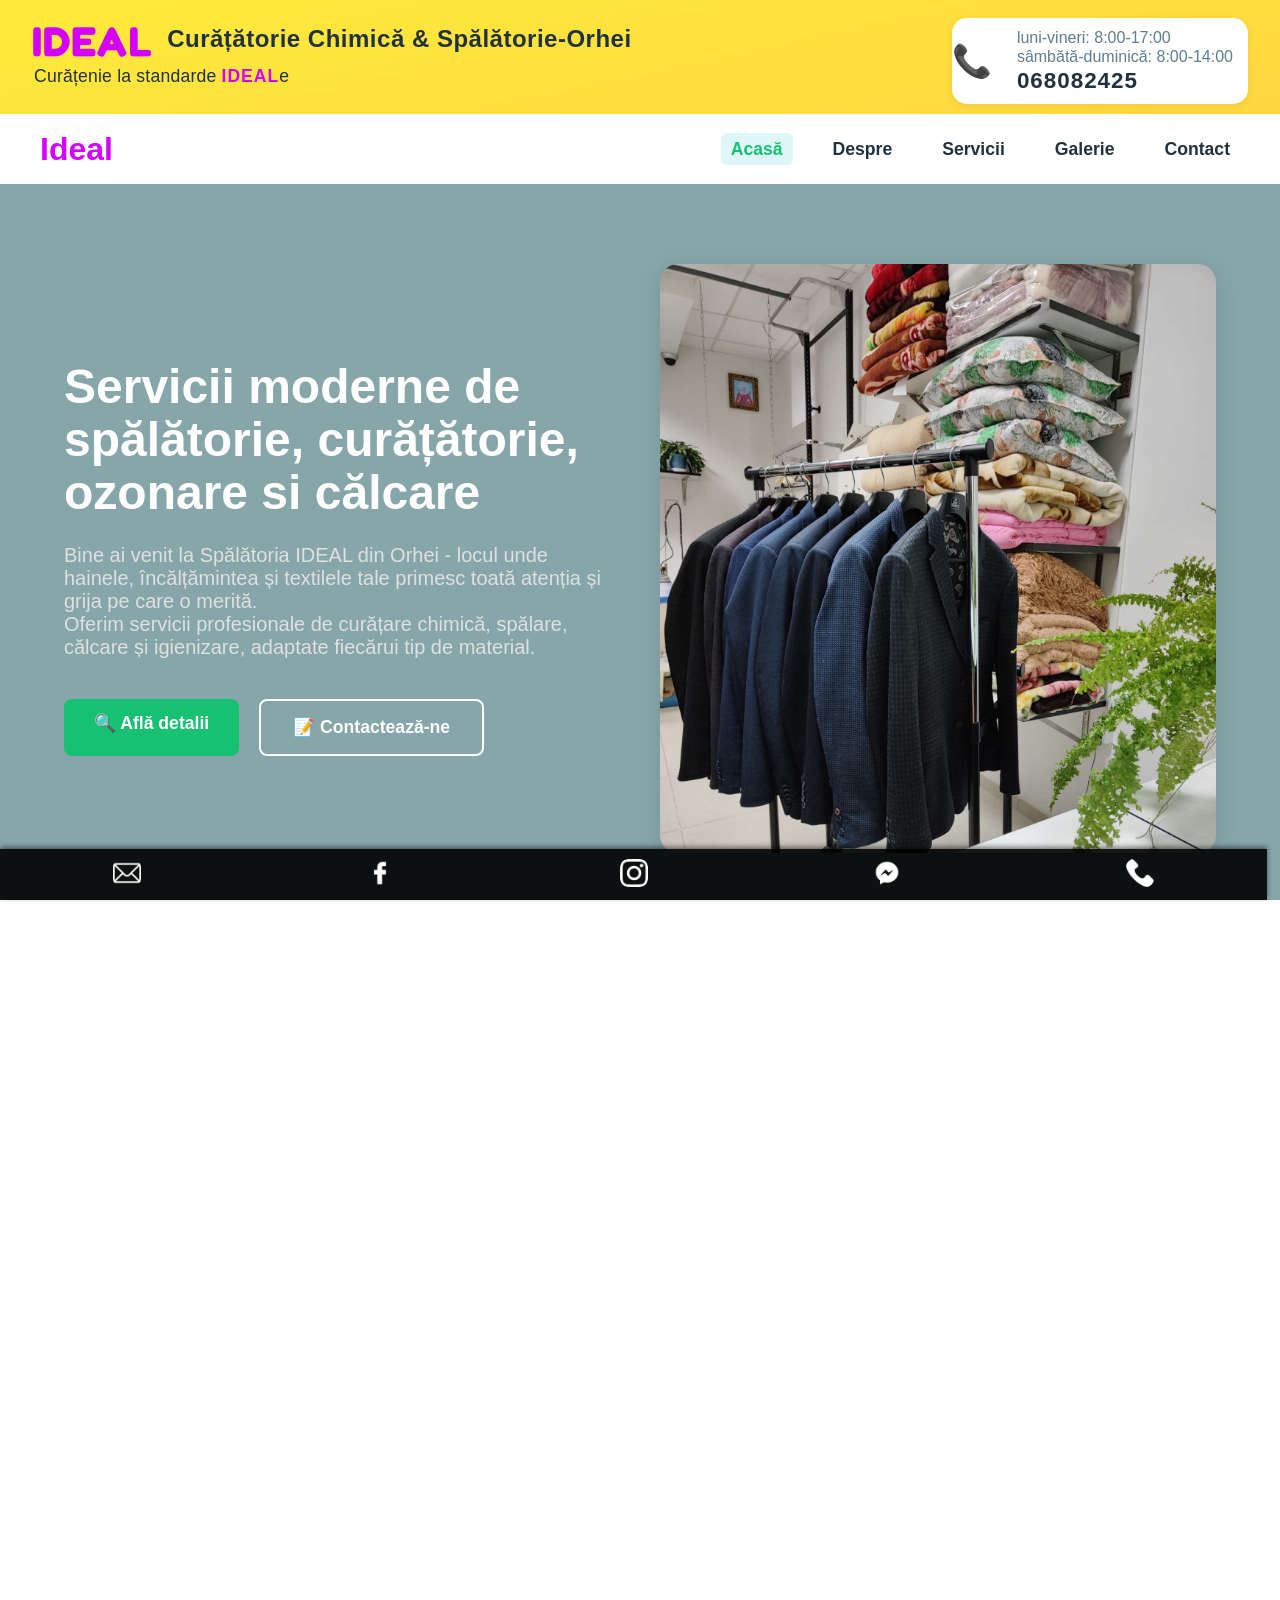
==== index.html @ 092442fa "am transferat situl in git" ====
<!DOCTYPE html>
<html lang="ro">
<link rel="icon" type="image/png" href="img/favicon.png">
<head>
    <meta charset="UTF-8" />
    <meta name="viewport" content="width=device-width, initial-scale=1.0"/>
    <meta name="description" content="Spălătoria Ideal Orhei oferă servicii moderne de curățenie pentru hainele tale."/>
    <meta name="keywords" content="spălătorie, curățenie, haine, Orhei, eco, curățătorie"/>
    <meta name="author" content="Spălătoria Ideal"/>
    <title>Acasă - Spălătoria Ideal Orhei</title>
    <link rel="stylesheet" href="style.css" />
    <link rel="icon" href="img/favicon.ico" type="image/x-icon">
    <link href="https://fonts.googleapis.com/css?family=Fredoka:700&display=swap" rel="stylesheet">
    <link href="https://fonts.googleapis.com/css?family=Anton&display=swap" rel="stylesheet">
    <link rel="stylesheet" href="https://cdnjs.cloudflare.com/ajax/libs/font-awesome/6.0.0-beta3/css/all.min.css">
</head>
<body>
<div class="top-contact-bar">
    <div class="contact-left">
        <span class="contact-title">
            <span class="ideal-highlight">IDEAL</span> Curățătorie Chimică & Spălătorie-Orhei
        </span>
        <span class="contact-slogan">Curățenie la standarde <b>IDEAL</b>e</span>
    </div>
    <div class="contact-right">
        <span class="contact-icon">📞</span>
        <div class="contact-details">
            <span class="program">luni-vineri: 8:00-17:00<br>sâmbătă-duminică: 8:00-14:00</span>
            <span class="phone-number">068082425</span>
        </div>
    </div>
</div>

    <div class="nav-wrapper" id="main-navbar">
        <nav class="main-nav">
            <div class="nav-logo">
                <span class="clean">Ideal</span>
            </div>
            <ul class="nav-links">
                <li><a class="active" href="acasa.html">Acasă</a></li>
                <li><a href="despre.html">Despre</a></li>
                <li><a href="servicii.html">Servicii</a></li>
                <li><a href="galerie.html">Galerie</a></li>
                <li><a href="contact.html">Contact</a></li>
            </ul>
            <div class="burger-menu" id="burgerMenu">
                <i class="fas fa-bars"></i>
            </div>
        </nav>
    </div>

    <div class="mobile-menu" id="mobileMenu">
        <ul class="mobile-nav-links">
            <li><a class="active" href="acasa.html">Acasă</a></li>
            <li><a href="despre.html">Despre</a></li>
            <li><a href="servicii.html">Servicii</a></li>
            <li><a href="galerie.html">Galerie</a></li>
            <li><a href="contact.html">Contact</a></li>
        </ul>
    </div>

    <section class="hero">
        <div class="hero-flex">
            <div class="hero-content">
                <h1>Servicii moderne de spălătorie, curățătorie, ozonare si călcare</h1>
                <p class="hero-desc">
                    Bine ai venit la Spălătoria IDEAL din Orhei - locul unde hainele, încălțămintea și textilele tale primesc toată atenția și grija pe care o merită.<br>
                    Oferim servicii profesionale de curățare chimică, spălare, călcare și igienizare, adaptate fiecărui tip de material.
                </p>
                <div class="hero-buttons">
                    <a href="servicii.html" class="btn-primary">🔍 Află detalii</a>
                    <a href="contact.html#contact-form" class="btn-secondary">📝 Contactează-ne</a>
                </div>
            </div>
            <div class="hero-image">
                <img src="img/galerie4.jpg" alt="Spălătorie modernă" />
            </div>
        </div>
    </section>

    <section class="text-container">
        <h2>De ce să alegi Spălătoria Ideal?</h2>
        <p>✔️ Rapiditate, profesionalism și respect pentru mediu</p>
        <p>✔️ Haine impecabil curate, fără chimicale dure</p>
        <p>✔️ Servicii complete, de la curățare până la retușuri</p>
    </section>

<section class="servicii">
  <div class="container">
    <h2 class="titlu-servicii">Serviciile Noastre</h2>
    <div class="grid-servicii">
      <div class="serviciu-box">
        <img src="img/iron.png" alt="Călcat haine">
        <h3>Calcătorie haine</h3>
        <p>Finisaj profesional pentru fiecare articol, cu rezultate impecabile și rapide. Hainele tale vor fi gata de purtat, perfect netezite.</p>
      </div>
      <div class="serviciu-box">
        <img src="img/incaltaminte.png" alt="Curățare încălțăminte">
        <h3>Curățare & vopsire încălțăminte</h3>
        <p>Redăm aspectul nou pantofilor și adidașilor tăi, prin curățare profundă și vopsire profesională, indiferent de material.</p>
      </div>
      <div class="serviciu-box">
        <img src="img/geanta.png" alt="Curățare genți">
        <h3>Curățare & vopsire genți</h3>
        <p>Gențile tale își recapătă culoarea și forma inițială, cu tratamente speciale adaptate fiecărui tip de piele sau material.</p>
      </div>
      <div class="serviciu-box">
        <img src="img/perna.png" alt="Curățare perne">
        <h3>Curățare perne & schimb husă</h3>
        <p>Igienizare completă a pernelor și schimbarea huselor uzate, pentru un somn mai curat și sănătos.</p>
      </div>
      <div class="serviciu-box">
        <img src="img/pat.png" alt="Spălare pături">
        <h3>Spălare pături & pilote</h3>
        <p>Curățare eficientă a păturilor groase și pilotelor, păstrând textura moale și prospețimea acestora.</p>
      </div>
      <div class="serviciu-box">
        <img src="img/sacou.png" alt="Curățare chimică haine">
        <h3>Curățare chimică haine</h3>
        <p>Îndepărtăm petele dificile și mirosurile neplăcute cu soluții ecologice, sigure pentru țesături și piele.</p>
      </div>
      <div class="serviciu-box">
        <img src="img/draperii.png" alt="Spălare draperii">
        <h3>Spălare & călcare draperii</h3>
        <p>Reîmprospătăm draperiile și perdelele prin spălare delicată și finisare profesională, fără cute.</p>
      </div>
      <div class="serviciu-box">
        <img src="img/ozonare.png" alt="Ozonare">
        <h3>Ozonare & dezinfectare</h3>
        <p>Eliminăm bacteriile și alergenii prin ozon, fără reziduuri chimice – igienizare completă și naturală.</p>
      </div>
      <div class="serviciu-box">
        <img src="img/lengerie.png" alt="Lenjerie hotel">
        <h3>Spălare lenjerii horeca</h3>
        <p>Servicii profesionale de spălare și întreținere pentru lenjerii din hoteluri și restaurante, cu livrare rapidă.</p>
      </div>
    </div>
  </div>
</section>
    <section class="gallery">
        <img src="img/gallery1.jpg" alt="Mașini moderne" />
        <img src="img/gallery2.jpg" alt="Curățenie profesională" />
        <img src="img/gallery3.jpg" alt="Rezultate impecabile" />
    </section>
    <div class="detalii-contact-modern-wide">
  <div class="dcw-col">
    <h3>DETALII CONTACT</h3>
    <div class="dcw-item">
      <i class="fa fa-phone"></i>
      <div>
        <span>Contact</span><br>
        <a href="tel:068082425">068 082 425</a>
      </div>
    </div>
    <div class="dcw-item">
      <i class="fa fa-map-marker-alt"></i>
      <div>
        <span>Adresă</span><br>
        Strada Piatra Neamț 1A<br>Orhei, Moldova
      </div>
    </div>
    <div class="dcw-social">
      <a href="https://facebook.com/people/Spălătoria-Ideal-Orhei/61557622030278/" target="_blank"><i class="fab fa-facebook-f"></i></a>
      <a href="https://instagram.com/spalatorie.orhei/" target="_blank"><i class="fab fa-instagram"></i></a>
      <a href="https://m.me/spalatorie.orhei" target="_blank"><i class="fab fa-facebook-messenger"></i></a>
    </div>
  </div>

  <div class="dcw-col">
    <h3>SERVICII</h3>
    <ul>
      <li>Spălătorie – Curățătorie</li>
      <li>Spălătorie industrială</li>
      <li>Curățenie profesională</li>
      <li>Servicii rapide & eco</li>
    </ul>
  </div>

  <div class="dcw-col">
    <h3>LEGAL</h3>
    <ul>
      <li><a href="#">Politica de Confidențialitate</a></li>
      <li><a href="#">Politica Cookies</a></li>
      <li><a href="#">ANPC</a></li>
    </ul>
  </div>
</div>
    <footer class="footer-icons">
        <a href="contact.html#contact-form" title="Contact prin email">
            <img src="img/mailIcon.png" alt="Mail" />
        </a>
        <a href="https://www.facebook.com/people/Sp%C4%83l%C4%83toria-Ideal-Orhei/61557622030278/" target="_blank" title="Facebook">
            <img src="img/facebookIcon.png" alt="Facebook" />
        </a>
        <a href="https://www.instagram.com/spalatorie.orhei/" target="_blank" title="Instagram">
            <img src="img/instagram.png" alt="Instagram" />
        </a>
        <a href="https://m.me/spalatorie.orhei" target="_blank" title="Messenger">
            <img src="img/messengerIcon.png" alt="Messenger" />
        </a>
        <a href="contact.html#contact-form" title="Apel telefonic">
            <img src="img/TelefonIcon.png" alt="Telefon" />
        </a>
    </footer>
</body>
</html>
---- style.css ----
/* ==========================
// GLOBAL (comun tuturor paginilor)
========================== */
* {
    margin: 0;
    padding: 0;
    box-sizing: border-box;
}

html, body {
    margin: 0;
    padding: 0;
    overflow-x: hidden; /* Previne scroll-ul orizontal */
    height: 100%;
}

body {
    font-family: 'Segoe UI', Tahoma, Geneva, Verdana, sans-serif;
    background-color: #ffffff;
    color: #333;
    display: flex;
    flex-direction: column;
    min-height: 100vh;
    padding-top: 0px;
}

/* ==========================
// GENERIC ELEMENTS & UTILITIES
========================== */
img {
    max-width: 100%;
    height: auto;
    border-radius: 8px;
}

button {
    background-color: #38a169;
    color: white;
    padding: 10px 25px;
    border: none;
    border-radius: 6px;
    font-size: 16px;
    cursor: pointer;
    transition: background-color 0.3s ease;
}

button:hover {
    background-color: #2f855a;
}

.section-title {
    font-size: 3.5rem; /* Slightly larger for impact */
    font-weight: bold;
    color: #2c7a7b; /* Changed to match theme, less dark */
    text-align: center;
    margin-bottom: 25px;
    padding-top: 40px; /* Added padding to top of section title */
}

.section-description {
    font-size: 1.3rem; /* Slightly smaller for better readability */
    line-height: 1.5;
    color: #666; /* Softer color */
    text-align: center;
    margin-bottom: 50px; /* More space below description */
    max-width: 900px; /* Reduced max-width for better text flow */
    margin-left: auto;
    margin-right: auto;
}

/* ==========================
// BUTTONS
========================== */
.btn-primary,
.btn-secondary {
    padding: 14px 30px;
    font-size: 1.1rem;
    font-weight: bold;
    border-radius: 8px;
    text-decoration: none;
    transition: all 0.3s ease-in-out;
    text-align: center; /* Ensures text is centered for full-width buttons on mobile */
}

.btn-primary {
    background-color: #16c172;
    color: #fff;
}

.btn-primary:hover {
    background-color: #0fa55d;
    transform: scale(1.05);
}

/* Base styles for all secondary buttons */
.btn-secondary {
    background: transparent;
    color: #16c172;
    border: 2px solid #16c172;
}

.btn-secondary:hover {
    background: #16c172;
    color: white;
    transform: scale(1.05);
}

/* Specific override for secondary buttons within the HERO section */
.hero-buttons .btn-secondary { /* More specific selector */
    background-color: transparent;
    color: #fff;
    border: 2px solid #fff;
    padding: 16px 32px; /* Slightly different padding */
    font-size: 1.1rem;
}

.hero-buttons .btn-secondary:hover { /* More specific selector */
    background-color: #fff;
    color: #119e5e;
}

/* ==========================
// HERO SECTION
========================== */
.hero {
    background: #86a6a9;
    display: flex;
    align-items: center;
    justify-content: center;
    flex-direction: column;
    text-align: left;
    padding: 80px 5vw; /* Padding ajustat pentru spațiu generos */
}

.hero-flex {
    display: flex;
    align-items: center;
    justify-content: space-between;
    width: 100%;
    max-width: 1200px;
    margin: 0 auto;
    gap: 40px;
}

.hero-content {
    flex: 1;
    text-align: left;
    max-width: 900px;
}

.hero-image {
    flex: 1;
    display: flex;
    align-items: center;
    justify-content: center;
}

.hero-image img {
    border-radius: 18px;
    box-shadow: 0 4px 24px rgba(0,0,0,0.10);
}

.hero h1 {
    font-size: 3rem;
    font-weight: bold;
    color: #fff;
    margin-bottom: 1.5rem;
    line-height: 1.1;
}

.hero-desc {
    font-size: 1.25rem;
    color: #e0e0e0;
    margin-bottom: 2.5rem;
}

.hero-buttons {
    display: flex;
    gap: 20px;
}

/* ==========================
// TEXT CONTAINERS
========================== */
.text-container,
.welcome-container {
    text-align: center;
    padding: 20px;
    background-color: rgba(0, 0, 0, 0.7);
    border-radius: 8px;
    box-shadow: 0 4px 8px rgba(0, 0, 0, 0.2);
    margin: 20px auto;
    max-width: 800px;
    color: white;
    font-family: 'Arial', sans-serif;
    line-height: 1.4;
}

.text-container { /* Specific styles for .text-container */
    padding: 60px 30px;
    background: #f9f9f9;
    color: #2c7a7b;
}

.text-container h2,
.welcome-container h2 {
    font-size: 2rem;
    color: white; /* Default for .welcome-container h2 */
    margin-bottom: 10px;
}

.text-container h2 { /* Specific for .text-container h2 */
    font-size: 2.2rem;
    margin-bottom: 20px;
    color: #2c7a7b;
}

.text-container p,
.welcome-container .intro-text,
.welcome-container .features p {
    font-size: 1.1rem;
    margin-bottom: 10px;
    color: white; /* Default for .welcome-container text */
}

.text-container p { /* Specific for .text-container p */
    font-size: 1.2rem;
    margin: 8px 0;
    color: #2c7a7b;
}

/* ==========================
// SERVICES SECTION
========================== */
.servicii {
    display: flex;
    justify-content: center;
    gap: 20px;
    flex-wrap: wrap;
    margin-top: 20px;
    padding: 60px 30px;
    background: #f9f9f9; /* Moved from original .servicii rule */
}

/* Base styles for service items within .servicii */
.servicii div {
    background-color: white;
    padding: 10px;
    border-radius: 8px;
    box-shadow: 0 0 10px rgba(0,0,0,0.1);
    color: #222;
}

.serviciu {
    background: #f5f5f5;
    padding: 25px 20px;
    border-radius: 16px;
    box-shadow: 0 6px 15px rgba(0,0,0,0.1), 0 0 10px rgba(0,0,0,0.3);
    width: 250px;
    text-align: center;
    transition: transform 0.3s ease, box-shadow 0.3s ease;
    font-weight: bold;
    color: #222;
}

.serviciu:hover {
    transform: translateY(-6px);
    box-shadow: 0 10px 25px rgba(0,0,0,0.15);
}

.serviciu img {
    width: 60px;
    margin-bottom: 15px;
}

.serviciu h3 {
    color: #2c7a7b;
    font-size: 1.3rem;
    margin-bottom: 10px;
}

.serviciu p {
    font-size: 1rem;
    line-height: 1.5;
    color: #555;
}

/* Service Grid (different layout) */
.servicii-grid {
    display: grid;
    grid-template-columns: repeat(auto-fit, minmax(280px, 1fr));
    gap: 20px;
    padding: 20px;
}

.serviciu-card {
    background: #fff;
    border-radius: 16px;
    box-shadow: 0 4px 12px rgba(0,0,0,0.1);
    overflow: hidden;
    transition: transform 0.3s ease;
}

.serviciu-card:hover {
    transform: scale(1.02);
}

.serviciu-card img {
    width: 100%;
    height: auto;
    object-fit: cover;
}

.serviciu-card h3 {
    font-size: 20px;
    margin: 16px;
    color: #2c3e50;
}

.serviciu-card p {
    font-size: 14px;
    margin: 0 16px 12px;
    color: #555;
}

/* Specific styles for service boxes (from a separate section) */
.titlu-servicii {
    text-align: center;
    font-size: 32px;
    color: #005b96;
    margin-bottom: 40px;
}

.grid-servicii {
    display: grid;
    grid-template-columns: repeat(auto-fit, minmax(250px, 1fr));
    gap: 30px;
    max-width: 1100px;
    margin: 0 auto;
}

.serviciu-box {
    background-color: white;
    border-radius: 15px;
    padding: 20px;
    text-align: center;
    box-shadow: 0 4px 10px rgba(0, 91, 150, 0.1);
    transition: transform 0.3s ease;
}

.serviciu-box:hover {
    transform: translateY(-5px);
}

.serviciu-box img {
    width: 64px;
    height: 64px;
    margin-bottom: 15px;
}

.serviciu-box p {
    color: #005b96;
    font-weight: 600;
    font-size: 16px;
}

/* Detailed Services section */
#servicii {
    flex: 1;
    max-width: 800px;
    margin: 20px auto 40px;
    padding: 40px 20px;
    background-color: rgba(0, 0, 0, 0.7);
    border-radius: 15px;
    box-shadow: 0 0 20px rgba(0, 0, 0, 0.1);
    text-align: center;
    font-size: 18px;
    line-height: 1.8;
    color: white;
}

#servicii h2 {
    font-size: 2rem;
    font-weight: bold;
    color: white;
    margin-bottom: 20px;
}

#servicii ul {
    list-style: none;
    padding: 0;
    margin: 20px 0;
}

#servicii ul li {
    font-size: 1.2rem;
    font-weight: bold;
    color: white;
    margin-bottom: 10px;
}

/* ==========================
// GALLERY SECTION
========================== */
#galerie {
    padding-top: 80px; /* Add padding to prevent content from being hidden under fixed navbar */
    padding-bottom: 100px; /* Space for the fixed footer */
    background-color: #f0f8ff; /* Light background for the gallery section */
}

/* The .gallery rule was hidden/simplified in your original code; keeping it hidden for clarity */
.gallery {
    display: none; /* Hide the old flex gallery if not used */
}

.gallery-category {
    margin-bottom: 50px;
    background-color: #ffffff;
    padding: 30px;
    border-radius: 15px;
    box-shadow: 0 8px 20px rgba(0, 0, 0, 0.08);
}

.gallery-category h3 {
    font-size: 2.2rem;
    color: #2c7a7b;
    text-align: center;
    margin-bottom: 30px;
    font-weight: bold;
    border-bottom: 2px solid #e0e0e0;
    padding-bottom: 15px;
}

.gallery-grid {
    display: grid;
    grid-template-columns: repeat(auto-fit, minmax(280px, 1fr));
    gap: 30px;
    justify-content: center;
}

.gallery-item {
    background-color: white;
    border-radius: 12px;
    overflow: hidden;
    box-shadow: 0 4px 15px rgba(0, 0, 0, 0.1);
    transition: transform 0.3s ease, box-shadow 0.3s ease;
    text-align: center;
    border: 1px solid #e0e0e0;
}

.gallery-item:hover {
    transform: translateY(-8px) scale(1.02);
    box-shadow: 0 12px 25px rgba(0, 0, 0, 0.15);
}

.gallery-item img {
    width: 100%;
    height: 220px; /* Fixed height for consistent look */
    object-fit: cover; /* Ensures images cover the area without distortion */
    border-bottom: 1px solid #eee;
    border-radius: 12px 12px 0 0;
}

.image-caption {
    font-size: 1.1rem;
    color: #555;
    padding: 15px 10px;
    font-weight: 500;
}

.gallery-placeholder {
    background-color: #f9f9f9;
    border: 2px dashed #aed6f1;
    border-radius: 12px;
    display: flex;
    flex-direction: column;
    align-items: center;
    justify-content: center;
    min-height: 220px; /* Match height of actual images */
    color: #aed6f1;
    font-size: 1.2rem;
    text-align: center;
    padding: 20px;
    opacity: 0.7;
    transition: opacity 0.3s ease;
}

.gallery-placeholder:hover {
    opacity: 1;
}

.gallery-placeholder span {
    font-weight: bold;
    margin-bottom: 10px;
}

/* ==========================
// FOOTER
========================== */
footer {
    position: fixed;
    left: 0;
    right: 0;
    bottom: 0;
    width: 99%; /* Adjusted for slight margin */
    background-color: rgba(0, 0, 0, 0.9);
    color: #fff;
    text-align: center;
    padding: 10px 0;
    z-index: 1000;
    font-size: 14px;
    box-shadow: 0 -2px 5px rgba(0, 0, 0, 0.5);
}

.footer-icons {
    background-color: rgba(0, 0, 0, 0.9);
    display: flex;
    justify-content: space-around;
    align-items: center;
    padding: 10px 0;
}

.footer-icons a img {
    width: 28px;
    height: 28px;
    transition: transform 0.2s ease;
    filter: brightness(0) invert(1); /* Consolidated filter here */
}

.footer-icons a:hover img {
    transform: scale(1.2);
}

/* ==========================
// ABOUT SECTION (#despre)
========================== */
#despre {
    flex: 1;
    padding: 20px;
    margin: 20px auto 40px;
    max-width: 800px;
    background-color: rgba(0, 0, 0, 0.7);
    border-radius: 15px;
    box-shadow: 0 0 20px rgba(0, 0, 0, 0.1);
    text-align: center;
    color: white;
}

#despre h2, #despre h3 {
    color: white;
}

#despre p {
    color: white;
    margin-bottom: 20px;
    line-height: 1.6;
}

body.despre-page {
    display: flex;
    flex-direction: column;
    min-height: 100vh;
    margin: 0;
    height: 100vh;
}

/* ==========================
// LOGO SECTION
========================== */
.logo-container {
    text-align: center;
    padding: 30px 20px;
    background-color: #e0f7fa;
    border-bottom: 3px solid #00acc1;
}

.logo-img {
    max-width: 300px;
    height: auto;
    border-radius: 10px;
    margin-bottom: 15px;
    box-shadow: 0 0 10px rgba(0,0,0,0.2);
}

/* ==========================
// CONTACT SECTIONS
========================== */
#contact {
    background-color: rgba(0, 0, 0, 0.7);
    padding: 20px;
    border-radius: 10px;
    text-align: center;
    color: white;
    max-width: 600px;
    margin: 20px auto;
    box-shadow: 0 4px 8px rgba(0, 0, 0, 0.2);
}

#contact h2 {
    font-size: 2rem;
    font-weight: bold;
    margin-bottom: 15px;
    color: #ffcc00;
}

#contact p {
    font-size: 1.2rem;
    line-height: 1.6;
    margin-bottom: 10px;
    color: white;
}

/* Modern Contact - Full Screen Layout */
.contact-modern-flex {
    display: flex;
    min-height: 80vh;
    width: 100vw;
    max-width: 100vw;
    margin: 0;
    padding: 0;
    background: #2c7a7b;
    border-radius: 0;
    box-shadow: none;
    color: #fff;
}

.contact-map {
    flex: 1 1 50%;
    min-width: 350px;
    max-width: 50vw;
    height: 100%;
    display: flex;
    align-items: stretch;
    justify-content: stretch;
    background: #fff;
    border-radius: 0;
    overflow: hidden;
}

.contact-map iframe {
    width: 100%;
    height: 100%;
    min-height: 400px;
    border: none;
}

.contact-details h2 {
    font-size: 2.5rem;
    font-weight: 700;
    margin-bottom: 24px;
    color: #fff;
    text-align: left;
}

.contact-info-box {
    display: flex;
    align-items: flex-start;
    gap: 22px;
    margin-bottom: 12px;
}

/* This .contact-icon rule is for the .contact-info-box */
.contact-info-box .contact-icon { /* Specificity for icon inside info box */
    background: #fff;
    color: #2c7a7b;
    border-radius: 12px;
    width: 56px;
    height: 56px;
    display: flex;
    align-items: center;
    justify-content: center;
    font-size: 2.2rem;
    margin-top: 2px;
    box-shadow: 0 2px 8px rgba(44,122,123,0.09);
}

.contact-info-box h3 {
    margin: 0 0 6px 0;
    font-size: 1.3rem;
    font-weight: 600;
    color: #fff;
}

.contact-info-box p {
    margin: 0;
    font-size: 1.08rem;
    color: #e6f7f7;
}

.contact-link {
    color: #fff;
    text-decoration: underline;
    font-weight: 500;
}

.contact-link:hover {
    color: #16c172;
}

.contact-social-row {
    display: flex;
    gap: 22px;
    margin-top: 18px;
    align-items: center;
}

.contact-social-row img {
    width: 44px;
    height: 44px;
    filter: brightness(0) invert(1);
    transition: filter 0.2s;
}

.contact-social-row img:hover {
    filter: brightness(0.7) invert(1) sepia(1) hue-rotate(120deg) saturate(2);
}

/* Modern Contact Section (different layout) */
.contact-modern {
    max-width: 600px;
    margin: 40px auto 32px auto;
    background: #fff;
    border-radius: 18px;
    box-shadow: 0 2px 24px rgba(44,122,123,0.09);
    padding: 32px 18px 24px 18px;
    text-align: center;
}

.contact-modern h2 {
    color: #2c7a7b;
    margin-bottom: 18px;
}

.adresa-contact {
    font-size: 1.1rem;
    margin-bottom: 18px;
    color: #222;
}

.harta-contact {
    border-radius: 14px;
    overflow: hidden;
    margin-bottom: 24px;
    box-shadow: 0 2px 16px rgba(44,122,123,0.10);
}

.contact-buttons {
    display: flex;
    flex-wrap: wrap;
    gap: 14px;
    justify-content: center;
    margin-top: 12px;
}

.contact-btn {
    display: flex;
    align-items: center;
    gap: 7px;
    background: #2c7a7b; /* Default for contact-btn */
    color: #fff;
    border-radius: 8px;
    padding: 10px 18px;
    font-size: 1rem;
    font-weight: 500;
    text-decoration: none;
    transition: background 0.2s;
    box-shadow: 0 2px 8px rgba(44,122,123,0.09);
}

.contact-btn:hover {
    background: #16c172; /* Default hover for contact-btn */
}

.contact-btn i {
    font-size: 1.2em;
}

/* Specific colors for contact buttons */
.tel-btn { background: #2c7a7b; }
.email-btn { background: #3b7dd8; }
.fb-btn { background: #1877f2; }
.insta-btn { background: #e1306c; }
.messenger-btn { background: #0084ff; }

/* Specific hover colors for contact buttons */
.contact-btn.tel-btn:hover { background: #16c172; }
.contact-btn.email-btn:hover { background: #2563b7; }
.contact-btn.fb-btn:hover { background: #1456a0; }
.contact-btn.insta-btn:hover { background: #c2185b; }
.contact-btn.messenger-btn:hover { background: #005bb5; }


/* ==========================
// TOP CONTACT BAR MODERN
========================== */
.top-contact-bar {
    background: linear-gradient(-12deg, #ffd740 0%, #ffeb3b 100%);
    padding: 18px 32px 10px 32px;
    display: flex;
    align-items: flex-start;
    justify-content: space-between;
    box-shadow: 0 2px 8px rgba(0,0,0,0.04);
}

.contact-left {
    display: flex;
    flex-direction: column;
    align-items: flex-start;
}

.contact-title {
    font-size: 1.5rem;
    font-weight: 700;
    color: #22313f;
    letter-spacing: 0.5px;
    margin-bottom: 2px;
    line-height: 1.1;
}

.ideal-highlight {
    font-family: 'Fredoka', Arial, sans-serif;
    font-size: 2.6rem;
    color: #d400ff;
    font-weight: 700;
    letter-spacing: 1px;
    margin-right: 7px;
    vertical-align: middle;
}

.contact-slogan {
    font-size: 1.1rem;
    color: #22313f;
    font-weight: 500;
    letter-spacing: 0.2px;
    margin-left: 2px;
    margin-bottom: 0;
}

.contact-slogan b {
    color: #d400ff;
    font-weight: 700;
    letter-spacing: 1px;
}

.contact-right {
    display: flex;
    align-items: center;
    gap: 10px;
    background: #fff;
    border-radius: 15px;
    box-shadow: 0 2px 8px rgba(0,0,0,0.07);
    padding: 0px; /* Reduced padding for the container itself */
}

/* This .contact-icon rule is for the .top-contact-bar */
.top-contact-bar .contact-icon { /* Specificity for icon in top-contact-bar */
    font-size: 2em;
    color: #e91e63;
}

/* The .contact-details rule within top-contact-bar */
.top-contact-bar .contact-details { /* Specificity for contact details in top bar */
    display: flex;
    flex-direction: column;
    align-items: flex-start;
    padding: 10px 15px; /* Added internal padding */
}

.contact-details .program {
    font-size: 1em;
    color: #607d8b;
    line-height: 1.2;
    white-space: pre-line;
}

.contact-details .phone-number {
    font-size: 1.4em;
    font-weight: bold;
    color: #22313f;
    margin-top: 2px;
    letter-spacing: 1px;
}

/* Contact Details Modern Wide */
.detalii-contact-modern-wide {
    background-color: #0f2b33; /* Dark background from the image */
    color: #fff;
    display: flex;
    flex-wrap: wrap;
    justify-content: space-between;
    padding: 40px 20px;
    gap: 40px;
    font-family: 'Segoe UI', Tahoma, Geneva, Verdana, sans-serif; /* Adjusted font-family */
}

.dcw-col {
    flex: 1 1 300px;
    min-width: 260px;
}

.dcw-col h3 {
    font-size: 1.2em; /* Slightly larger for headings */
    margin-bottom: 20px; /* More space below headings */
    letter-spacing: 1px;
    text-transform: uppercase;
    color: #f3f3f3; /* Lighter white for headings */
    font-weight: 600; /* Bolder headings */
}

.dcw-item {
    display: flex;
    gap: 15px; /* Increased gap for better spacing */
    margin-bottom: 15px;
    align-items: flex-start; /* Align icon and text to the top */
}

.dcw-item i {
    color: #16c172; /* Green color for icons, matching your button primary color */
    font-size: 24px; /* Larger icons */
    margin-top: 2px; /* Slight adjustment for vertical alignment */
}

.dcw-item div {
    line-height: 1.5; /* Improve line spacing for address */
}

.dcw-item span {
    font-weight: 600; /* Bold "Contact" and "Adresă" */
    color: #eee; /* Slightly off-white for labels */
    font-size: 0.95em;
}

.dcw-item a {
    color: #fff;
    text-decoration: none;
    font-size: 1.1em; /* Slightly larger phone number */
    font-weight: 500;
}

.dcw-item a:hover {
    text-decoration: underline;
    color: #16c172; /* Hover color for links */
}

.dcw-col ul {
    list-style: none;
    padding: 0;
    margin: 0;
}

.dcw-col ul li {
    margin-bottom: 10px;
    font-size: 1.05em; /* Slightly larger font for list items */
    color: #ccc; /* Default color for list items */
}

.dcw-col ul li a {
    color: #ccc;
    text-decoration: none;
    transition: color 0.3s ease; /* Smooth transition for hover */
}

.dcw-col ul li a:hover {
    text-decoration: underline;
    color: #16c172; /* Hover color for list item links */
}

.dcw-social {
    margin-top: 25px; /* More space above social icons */
    display: flex;
    gap: 20px; /* Increased gap between social icons */
}

.dcw-social a {
    color: #fff;
    font-size: 24px; /* Larger social icons */
    transition: color 0.3s ease, transform 0.3s ease; /* Smooth transition for hover */
}

.dcw-social a:hover {
    color: #16c172; /* Green hover color for social icons */
    transform: translateY(-3px); /* Slight lift on hover */
}

.dcw-logos { /* As requested, this section is hidden */
    display: none;
}

/* ==========================
// NAVBAR
========================== */
.nav-wrapper {
    background-color: white;
    width: 100%;
    transition: all 0.3s ease;
    z-index: 999;
}

.nav-wrapper.sticky {
    position: fixed;
    top: 0;
    left: 0;
    box-shadow: 0 4px 8px rgba(0, 0, 0, 0.1);
}

.main-nav {
    display: flex;
    align-items: center;
    justify-content: space-between;
    padding: 0 40px;
    height: 70px;
    background-color: white;
}

.nav-logo .clean {
    font-size: 2rem;
    font-weight: bold;
    color: #d400ff;
    font-family: 'Oswald', Arial, sans-serif;
}

.nav-links {
    display: flex;
    gap: 30px;
    list-style: none;
}

.nav-links a {
    text-decoration: none;
    font-size: 1.1rem;
    font-weight: 600;
    color: #22313f;
    padding: 6px 10px;
    border-radius: 6px;
    transition: 0.3s;
    font-family: 'Oswald', Arial, sans-serif;
}

.nav-links a:hover,
.nav-links a.active {
    background-color: #e0f7fa;
    color: #16c172;
}

/* Burger menu icon */
.burger-menu {
    display: none; /* Hidden by default on desktop */
    font-size: 1.8rem;
    cursor: pointer;
    color: #22313f;
}

/* Mobile menu */
.mobile-menu {
    display: none; /* Hidden by default */
    background-color: white;
    position: absolute;
    top: 70px; /* Below the navbar */
    left: 0;
    width: 100%;
    box-shadow: 0 4px 8px rgba(0, 0, 0, 0.1);
    z-index: 998;
    overflow: hidden;
    max-height: 0; /* For smooth transition */
    transition: max-height 0.3s ease-out;
}

.mobile-menu.active {
    display: block;
    max-height: 300px; /* Adjust as needed for your menu height */
}

.mobile-nav-links {
    list-style: none;
    padding: 10px 20px;
    margin: 0;
}

.mobile-nav-links li {
    padding: 10px 0;
    border-bottom: 1px solid #eee;
}

.mobile-nav-links li:last-child {
    border-bottom: none;
}

.mobile-nav-links a {
    text-decoration: none;
    font-size: 1.1rem;
    color: #22313f;
    display: block;
    padding: 8px 0;
}

.mobile-nav-links a:hover,
.mobile-nav-links a.active {
    color: #16c172;
}

/* ==========================
// RESPONSIVE STYLES
========================== */
@media (max-width: 900px) {
    .hero {
        padding: 60px 5vw; /* Ajustăm padding-ul și pe ecrane medii */
    }

    .hero-flex {
        flex-direction: column;
        gap: 30px;
    }
    .hero-content, .hero-image {
        width: 100%;
        text-align: center; /* Centrare text pe mobil */
        justify-content: center;
    }

    .hero h1 {
        font-size: 2.5rem; /* Dimensiune mai mică pentru h1 pe tablete */
    }

    .hero-desc {
        font-size: 1.15rem; /* Dimensiune mai mică pentru descriere pe tablete */
    }

    .serviciu {
        width: 90%;
    }

    .gallery-grid {
        grid-template-columns: repeat(auto-fit, minmax(250px, 1fr)); /* Adjust grid for tablets */
    }

    .gallery-item img {
        height: 200px; /* Adjust image height for tablets */
    }

    .top-contact-bar {
        flex-direction: column;
        align-items: flex-start;
        text-align: left;
        padding: 10px 20px;
    }

    .contact-right {
        margin-top: 10px;
    }

    .top-contact-bar .contact-details { /* Specific to avoid conflicts */
        align-items: flex-start;
    }

    .contact-modern-flex {
        flex-direction: column;
        min-height: unset;
    }
    .contact-map, .contact-details {
        max-width: 100vw;
        min-width: 0;
        padding: 24px 4vw;
        height: 320px;
    }
    .contact-map iframe {
        min-height: 220px;
        height: 220px;
    }
}

@media (max-width: 768px) {
    .hero {
        padding: 50px 4vw; /* Și mai puțin padding pe ecrane mici */
    }

    .hero h1 {
        font-size: 2rem; /* Dimensiune și mai mică pentru h1 */
    }

    .hero-desc {
        font-size: 1.05rem; /* Dimensiune și mai mică pentru descriere */
    }

    .hero-buttons {
        flex-direction: column; /* Butoanele se așează vertical pe ecrane mici */
        gap: 15px;
    }

    .btn-primary, .btn-secondary {
        width: 100%; /* Butoanele ocupă toată lățimea */
        text-align: center;
        padding: 12px 0; /* Padding ajustat */
        font-size: 1rem; /* Dimensiune font ajustată */
    }

    .nav-links {
        display: none; /* Hide traditional nav links on smaller screens */
    }

    .burger-menu {
        display: block; /* Show burger menu icon */
    }

    .gallery-grid {
        grid-template-columns: repeat(auto-fit, minmax(220px, 1fr)); /* Adjust grid for smaller screens */
        gap: 20px;
    }

    .gallery-item img {
        height: 180px; /* Adjust image height */
    }
    .section-title {
        font-size: 2.8rem;
    }
    .section-description {
        font-size: 1.1rem;
    }

    .detalii-contact-modern-wide {
        flex-direction: column;
        align-items: center;
        text-align: center;
        padding: 30px 15px;
    }

    .dcw-col {
        width: 100%;
        margin-bottom: 30px;
    }

    .dcw-col:last-child {
        margin-bottom: 0;
    }

    .dcw-item {
        justify-content: center;
    }

    .dcw-social {
        justify-content: center;
    }
}

/* ==========================
// Responsive Improvements for Phones (max-width: 480px)
========================== */
@media (max-width: 480px) {
    /* HERO */
    .hero {
        padding: 40px 3vw; /* Minimal padding on phones */
    }

    .hero-flex {
        flex-direction: column; /* Force column layout on small screens */
        align-items: center;
        gap: 20px;
        overflow-x: hidden !important; /* Ensure no horizontal scroll on hero */
    }

    .hero-content {
        max-width: 100%;
        text-align: center;
        padding: 0; /* Remove horizontal padding here, handled by hero-flex */
    }

    .hero h1 {
        font-size: 1.8rem; /* Final size for h1 on phones */
        line-height: 1.2;
    }

    .hero-desc {
        font-size: 0.95rem; /* Final size for description on phones */
    }

    .hero-buttons {
        flex-direction: column;
        gap: 12px;
    }

    .btn-primary, .btn-secondary {
        width: 100%;
        padding: 14px 0;
        font-size: 1.1rem;
    }

    .hero-image img {
        width: 100%;
        max-width: 320px;
        height: auto;
        border-radius: 12px;
    }

    /* NAVBAR */
    .main-nav {
        padding: 0 15px; /* Adjust padding for smaller screens */
        height: 60px; /* Slightly smaller navbar height */
    }

    .nav-logo .clean {
        font-size: 1.8rem; /* Smaller logo */
    }

    /* SERVICES */
    .servicii {
        flex-direction: column;
        padding: 40px 15px;
    }

    .serviciu {
        width: 100%;
        max-width: 400px;
        margin: 0 auto 25px;
    }

    /* GALLERY */
    .gallery-grid {
        grid-template-columns: 1fr; /* Single column on very small screens */
        gap: 15px;
    }

    .gallery-item {
        width: 100%;
        max-width: 350px;
        margin: 0 auto;
    }

    .gallery-item img {
        height: 200px; /* Maintain height, object-fit will handle scaling */
    }
    
    .gallery-placeholder {
        width: 100%;
        max-width: 350px;
        margin: 0 auto;
    }

    .section-title {
        font-size: 2.2rem;
    }
    .section-description {
        font-size: 1rem;
    }

    /* FOOTER */
    footer.footer-icons {
        flex-wrap: wrap;
        gap: 12px;
        padding: 12px 10px;
    }

    footer.footer-icons a img {
        width: 32px;
        height: 32px;
    }

    /* Remove the height: 2000px div, it's not needed with a proper footer */
    div[style="height: 2000px;"] {
        display: none;
    }

    /* Override specific mobile styles from your original CSS that cause issues */
    /* Ensure hero-flex remains column on smaller phones for better readability */
    .hero-flex {
        flex-direction: column !important; /* Override if a previous rule made it row */
        overflow-x: hidden !important; /* Ensure no horizontal scroll on hero */
    }

    /* Ensure hero-content and hero-image take full width in column layout */
    .hero-content, .hero-image {
        flex: 0 0 auto !important; /* Reset flex-basis */
        max-width: 100% !important; /* Ensure full width */
        text-align: center !important; /* Center text */
    }

    /* Make sure buttons stack on small screens */
    .hero-buttons {
        flex-direction: column !important;
    }

    /* Ensure top-contact-bar always stacks vertically */
    .top-contact-bar {
        flex-direction: column !important;
        align-items: flex-start !important;
    }

    /* Restore default nav-links behavior (hidden by default, shown by JS mobile menu) */
    .nav-links {
        display: none !important;
    }

    /* Ensure specific font sizes are applied */
    .contact-title {
        font-size: 1.4rem !important;
    }
    .ideal-highlight {
        font-size: 2rem !important;
    }
    .contact-slogan {
        font-size: 1rem !important;
    }
    .contact-details .program {
        font-size: 1rem !important;
    }
    .contact-details .phone-number {
        font-size: 1.3rem !important;
    }

    /* Re-center images in gallery and services */
    .gallery img, .serviciu {
        margin-left: auto !important;
        margin-right: auto !important;
    }
}
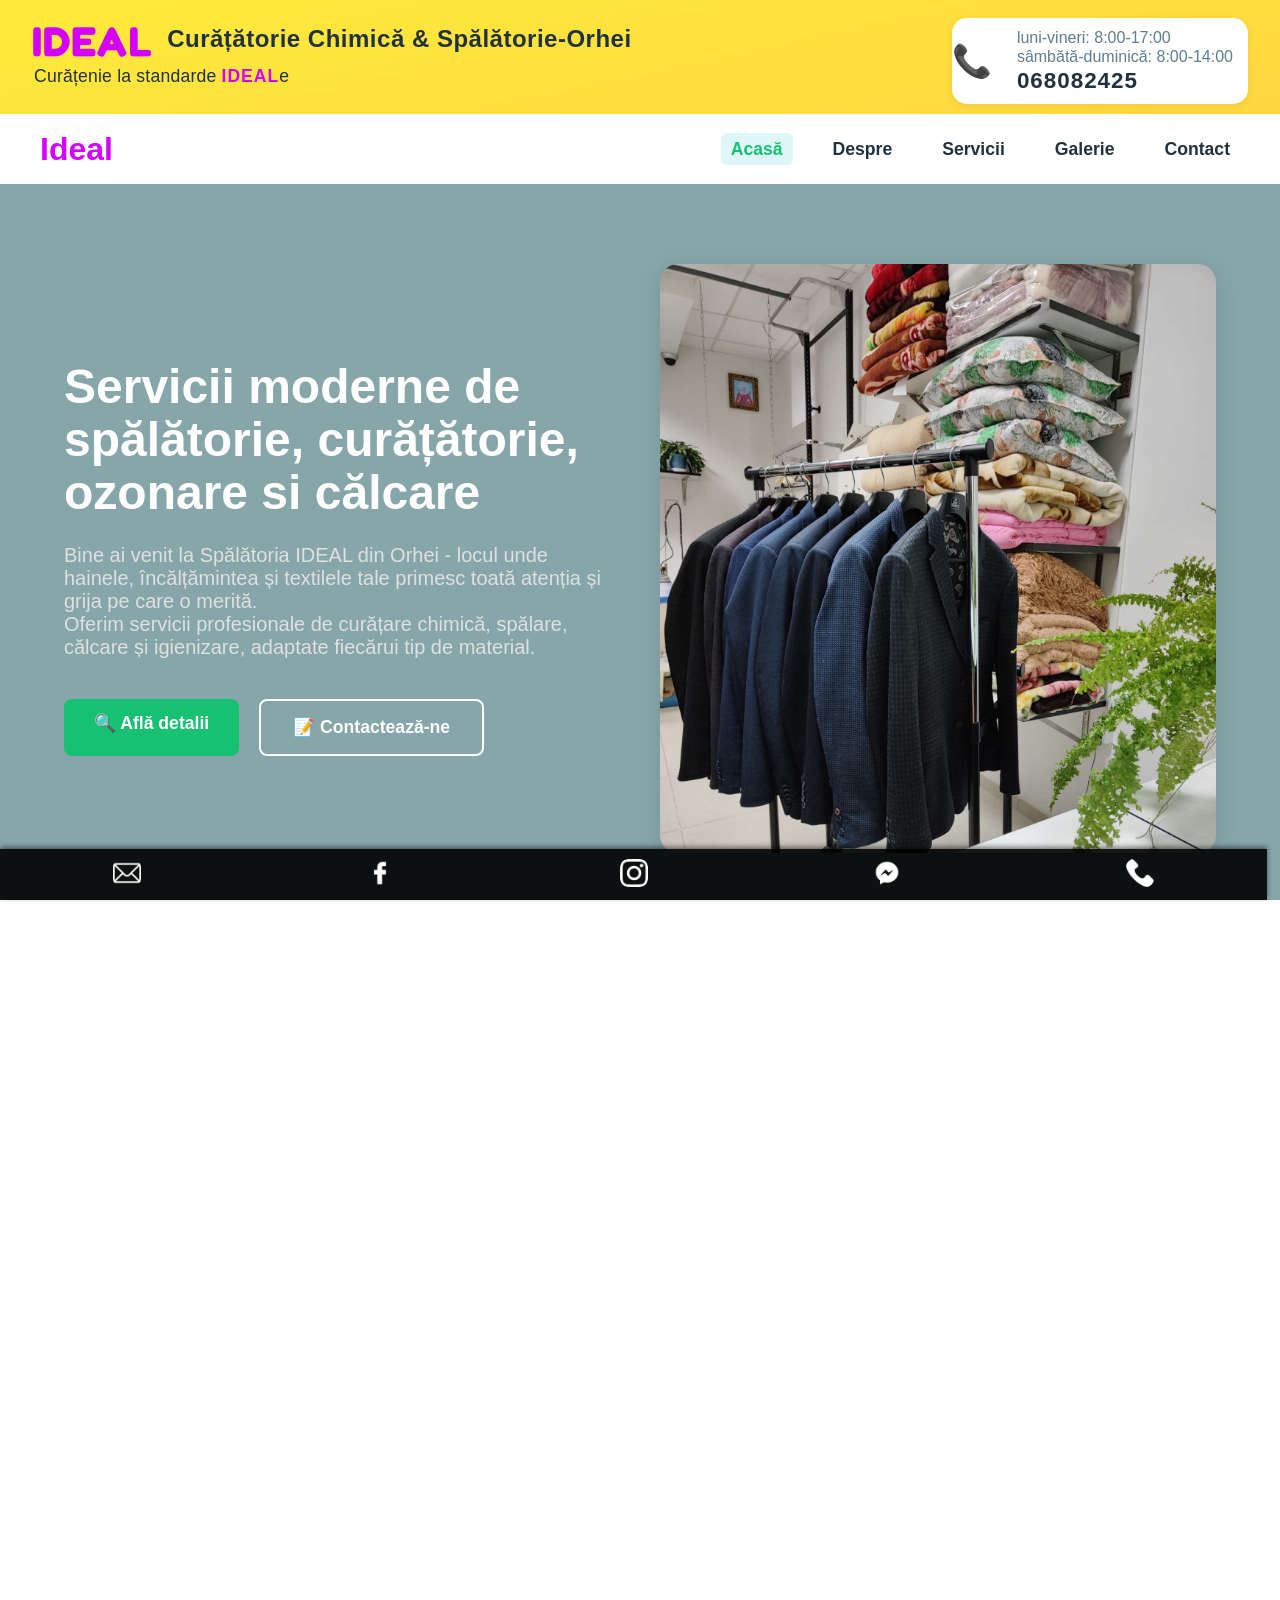
==== commit 1db26a3c: "Merge pull request #4 from Virgiliu22/javascript-update Javascript update" ====
--- a/index.html
+++ b/index.html
@@ -15,192 +15,24 @@
     <link rel="stylesheet" href="https://cdnjs.cloudflare.com/ajax/libs/font-awesome/6.0.0-beta3/css/all.min.css">
 </head>
 <body>
-<div class="top-contact-bar">
-    <div class="contact-left">
-        <span class="contact-title">
-            <span class="ideal-highlight">IDEAL</span> Curățătorie Chimică & Spălătorie-Orhei
-        </span>
-        <span class="contact-slogan">Curățenie la standarde <b>IDEAL</b>e</span>
-    </div>
-    <div class="contact-right">
-        <span class="contact-icon">📞</span>
-        <div class="contact-details">
-            <span class="program">luni-vineri: 8:00-17:00<br>sâmbătă-duminică: 8:00-14:00</span>
-            <span class="phone-number">068082425</span>
-        </div>
-    </div>
-</div>
+<div class="top-contact-bar" id="top-contact-bar"></div>
 
-    <div class="nav-wrapper" id="main-navbar">
-        <nav class="main-nav">
-            <div class="nav-logo">
-                <span class="clean">Ideal</span>
-            </div>
-            <ul class="nav-links">
-                <li><a class="active" href="acasa.html">Acasă</a></li>
-                <li><a href="despre.html">Despre</a></li>
-                <li><a href="servicii.html">Servicii</a></li>
-                <li><a href="galerie.html">Galerie</a></li>
-                <li><a href="contact.html">Contact</a></li>
-            </ul>
-            <div class="burger-menu" id="burgerMenu">
-                <i class="fas fa-bars"></i>
-            </div>
-        </nav>
-    </div>
+<div class="nav-wrapper" id="main-navbar"></div>
 
-    <div class="mobile-menu" id="mobileMenu">
-        <ul class="mobile-nav-links">
-            <li><a class="active" href="acasa.html">Acasă</a></li>
-            <li><a href="despre.html">Despre</a></li>
-            <li><a href="servicii.html">Servicii</a></li>
-            <li><a href="galerie.html">Galerie</a></li>
-            <li><a href="contact.html">Contact</a></li>
-        </ul>
-    </div>
+<div class="mobile-menu" id="mobileMenu"></div>
 
-    <section class="hero">
-        <div class="hero-flex">
-            <div class="hero-content">
-                <h1>Servicii moderne de spălătorie, curățătorie, ozonare si călcare</h1>
-                <p class="hero-desc">
-                    Bine ai venit la Spălătoria IDEAL din Orhei - locul unde hainele, încălțămintea și textilele tale primesc toată atenția și grija pe care o merită.<br>
-                    Oferim servicii profesionale de curățare chimică, spălare, călcare și igienizare, adaptate fiecărui tip de material.
-                </p>
-                <div class="hero-buttons">
-                    <a href="servicii.html" class="btn-primary">🔍 Află detalii</a>
-                    <a href="contact.html#contact-form" class="btn-secondary">📝 Contactează-ne</a>
-                </div>
-            </div>
-            <div class="hero-image">
-                <img src="img/galerie4.jpg" alt="Spălătorie modernă" />
-            </div>
-        </div>
-    </section>
+<section class="hero" id="hero"></section>
 
-    <section class="text-container">
-        <h2>De ce să alegi Spălătoria Ideal?</h2>
-        <p>✔️ Rapiditate, profesionalism și respect pentru mediu</p>
-        <p>✔️ Haine impecabil curate, fără chimicale dure</p>
-        <p>✔️ Servicii complete, de la curățare până la retușuri</p>
-    </section>
+<section class="text-container" id="text-container"></section>
 
-<section class="servicii">
-  <div class="container">
-    <h2 class="titlu-servicii">Serviciile Noastre</h2>
-    <div class="grid-servicii">
-      <div class="serviciu-box">
-        <img src="img/iron.png" alt="Călcat haine">
-        <h3>Calcătorie haine</h3>
-        <p>Finisaj profesional pentru fiecare articol, cu rezultate impecabile și rapide. Hainele tale vor fi gata de purtat, perfect netezite.</p>
-      </div>
-      <div class="serviciu-box">
-        <img src="img/incaltaminte.png" alt="Curățare încălțăminte">
-        <h3>Curățare & vopsire încălțăminte</h3>
-        <p>Redăm aspectul nou pantofilor și adidașilor tăi, prin curățare profundă și vopsire profesională, indiferent de material.</p>
-      </div>
-      <div class="serviciu-box">
-        <img src="img/geanta.png" alt="Curățare genți">
-        <h3>Curățare & vopsire genți</h3>
-        <p>Gențile tale își recapătă culoarea și forma inițială, cu tratamente speciale adaptate fiecărui tip de piele sau material.</p>
-      </div>
-      <div class="serviciu-box">
-        <img src="img/perna.png" alt="Curățare perne">
-        <h3>Curățare perne & schimb husă</h3>
-        <p>Igienizare completă a pernelor și schimbarea huselor uzate, pentru un somn mai curat și sănătos.</p>
-      </div>
-      <div class="serviciu-box">
-        <img src="img/pat.png" alt="Spălare pături">
-        <h3>Spălare pături & pilote</h3>
-        <p>Curățare eficientă a păturilor groase și pilotelor, păstrând textura moale și prospețimea acestora.</p>
-      </div>
-      <div class="serviciu-box">
-        <img src="img/sacou.png" alt="Curățare chimică haine">
-        <h3>Curățare chimică haine</h3>
-        <p>Îndepărtăm petele dificile și mirosurile neplăcute cu soluții ecologice, sigure pentru țesături și piele.</p>
-      </div>
-      <div class="serviciu-box">
-        <img src="img/draperii.png" alt="Spălare draperii">
-        <h3>Spălare & călcare draperii</h3>
-        <p>Reîmprospătăm draperiile și perdelele prin spălare delicată și finisare profesională, fără cute.</p>
-      </div>
-      <div class="serviciu-box">
-        <img src="img/ozonare.png" alt="Ozonare">
-        <h3>Ozonare & dezinfectare</h3>
-        <p>Eliminăm bacteriile și alergenii prin ozon, fără reziduuri chimice – igienizare completă și naturală.</p>
-      </div>
-      <div class="serviciu-box">
-        <img src="img/lengerie.png" alt="Lenjerie hotel">
-        <h3>Spălare lenjerii horeca</h3>
-        <p>Servicii profesionale de spălare și întreținere pentru lenjerii din hoteluri și restaurante, cu livrare rapidă.</p>
-      </div>
-    </div>
-  </div>
-</section>
-    <section class="gallery">
-        <img src="img/gallery1.jpg" alt="Mașini moderne" />
-        <img src="img/gallery2.jpg" alt="Curățenie profesională" />
-        <img src="img/gallery3.jpg" alt="Rezultate impecabile" />
-    </section>
-    <div class="detalii-contact-modern-wide">
-  <div class="dcw-col">
-    <h3>DETALII CONTACT</h3>
-    <div class="dcw-item">
-      <i class="fa fa-phone"></i>
-      <div>
-        <span>Contact</span><br>
-        <a href="tel:068082425">068 082 425</a>
-      </div>
-    </div>
-    <div class="dcw-item">
-      <i class="fa fa-map-marker-alt"></i>
-      <div>
-        <span>Adresă</span><br>
-        Strada Piatra Neamț 1A<br>Orhei, Moldova
-      </div>
-    </div>
-    <div class="dcw-social">
-      <a href="https://facebook.com/people/Spălătoria-Ideal-Orhei/61557622030278/" target="_blank"><i class="fab fa-facebook-f"></i></a>
-      <a href="https://instagram.com/spalatorie.orhei/" target="_blank"><i class="fab fa-instagram"></i></a>
-      <a href="https://m.me/spalatorie.orhei" target="_blank"><i class="fab fa-facebook-messenger"></i></a>
-    </div>
-  </div>
+<section class="servicii" id="servicii"></section>
 
-  <div class="dcw-col">
-    <h3>SERVICII</h3>
-    <ul>
-      <li>Spălătorie – Curățătorie</li>
-      <li>Spălătorie industrială</li>
-      <li>Curățenie profesională</li>
-      <li>Servicii rapide & eco</li>
-    </ul>
-  </div>
+<section class="gallery" id="gallery"></section>
 
-  <div class="dcw-col">
-    <h3>LEGAL</h3>
-    <ul>
-      <li><a href="#">Politica de Confidențialitate</a></li>
-      <li><a href="#">Politica Cookies</a></li>
-      <li><a href="#">ANPC</a></li>
-    </ul>
-  </div>
-</div>
-    <footer class="footer-icons">
-        <a href="contact.html#contact-form" title="Contact prin email">
-            <img src="img/mailIcon.png" alt="Mail" />
-        </a>
-        <a href="https://www.facebook.com/people/Sp%C4%83l%C4%83toria-Ideal-Orhei/61557622030278/" target="_blank" title="Facebook">
-            <img src="img/facebookIcon.png" alt="Facebook" />
-        </a>
-        <a href="https://www.instagram.com/spalatorie.orhei/" target="_blank" title="Instagram">
-            <img src="img/instagram.png" alt="Instagram" />
-        </a>
-        <a href="https://m.me/spalatorie.orhei" target="_blank" title="Messenger">
-            <img src="img/messengerIcon.png" alt="Messenger" />
-        </a>
-        <a href="contact.html#contact-form" title="Apel telefonic">
-            <img src="img/TelefonIcon.png" alt="Telefon" />
-        </a>
-    </footer>
+<div class="detalii-contact-modern-wide" id="detalii-contact"></div>
+
+<footer class="footer-icons" id="footer-icons"></footer>
+
+<script src="JS/main.js"></script>
 </body>
 </html>
--- a/style.css
+++ b/style.css
@@ -333,9 +333,9 @@
 
 .grid-servicii {
     display: grid;
-    grid-template-columns: repeat(auto-fit, minmax(250px, 1fr));
+    grid-template-columns: repeat(3, 1fr);
     gap: 30px;
-    max-width: 1100px;
+    width: 100%;
     margin: 0 auto;
 }
 
@@ -367,7 +367,7 @@
 /* Detailed Services section */
 #servicii {
     flex: 1;
-    max-width: 800px;
+    max-width: 1200px;
     margin: 20px auto 40px;
     padding: 40px 20px;
     background-color: rgba(0, 0, 0, 0.7);
@@ -622,6 +622,7 @@
     border-radius: 0;
     box-shadow: none;
     color: #fff;
+    align-items: center;
 }
 
 .contact-map {
@@ -642,6 +643,10 @@
     height: 100%;
     min-height: 400px;
     border: none;
+}
+
+.contact-details {
+    padding-left: 80px;
 }
 
 .contact-details h2 {
@@ -650,6 +655,7 @@
     margin-bottom: 24px;
     color: #fff;
     text-align: left;
+    margin-top: 0;
 }
 
 .contact-info-box {
@@ -889,6 +895,7 @@
     flex-wrap: wrap;
     justify-content: space-between;
     padding: 40px 20px;
+    padding: 70px;
     gap: 40px;
     font-family: 'Segoe UI', Tahoma, Geneva, Verdana, sans-serif; /* Adjusted font-family */
 }
@@ -1411,3 +1418,197 @@
     }
 }
 
+/* ...new file... */
+.lightbox{
+  position:fixed;
+  inset:0;
+  display:none;
+  align-items:center;
+  justify-content:center;
+  background:rgba(0,0,0,0.85);
+  z-index:9999;
+  padding:20px;
+  box-sizing:border-box;
+}
+
+.lightbox.open{ display:flex; }
+
+.lb-viewport{
+  max-width:90vw;
+  max-height:90vh;
+  display:flex;
+  align-items:center;
+  justify-content:center;
+}
+
+.lb-image{
+  max-width:100%;
+  max-height:100%;
+  object-fit:contain;
+  box-shadow:0 10px 30px rgba(0,0,0,0.6);
+  border-radius:4px;
+}
+
+/* controls */
+.lb-close,
+.lb-prev,
+.lb-next{
+  position:relative;
+  background:transparent;
+  border:0;
+  color:#fff;
+  font-size:28px;
+  cursor:pointer;
+  padding:8px 12px;
+  line-height:1;
+  user-select:none;
+}
+
+.lb-close{
+  position:absolute;
+  top:18px;
+  right:18px;
+  font-size:32px;
+  background:rgba(0,0,0,0.4);
+  border-radius:6px;
+}
+
+.lb-prev, .lb-next{
+  background:rgba(0,0,0,0.35);
+  border-radius:6px;
+  font-size:40px;
+  color:#fff;
+}
+
+.lb-prev{ margin-right:12px; }
+.lb-next{ margin-left:12px; }
+
+/* hide prev/next on very small screens if you want, optional */
+@media (max-width:520px){
+  .lb-prev, .lb-next{ display:none; }
+}
+
+.modal-serviciu {
+  position: fixed;
+  z-index: 9999;
+  left: 0; top: 0; right: 0; bottom: 0;
+  width: 100vw; height: 100vh;
+  background: rgba(0,0,0,0.55);
+  display: none;
+  align-items: center;
+  justify-content: center;
+}
+.modal-serviciu .modal-content {
+  background: #fff;
+  color: #222;
+  border-radius: 18px;
+  max-width: 420px;
+  width: 92vw;
+  padding: 36px 28px 28px 28px;
+  box-shadow: 0 8px 32px rgba(0,0,0,0.18);
+  text-align: center;
+  position: relative;
+  animation: modalPop 0.18s cubic-bezier(.6,1.4,.6,1.01);
+}
+@keyframes modalPop {
+  from { transform: scale(0.92); opacity: 0; }
+  to   { transform: scale(1); opacity: 1; }
+}
+.close-modal {
+  position: absolute;
+  top: 12px; right: 18px;
+  font-size: 2rem;
+  color: #2c7a7b;
+  cursor: pointer;
+  font-weight: bold;
+  transition: color 0.2s;
+}
+.close-modal:hover { color: #16c172; }
+.modal-serviciu img {
+  display: block;
+  margin: 0 auto 18px auto;
+}
+
+/* ...existing code... */
+/* Enhanced price section */
+.preturi {
+  padding: 48px 20px;
+  background: linear-gradient(180deg, #f7fbfc 0%, #eef7f6 100%);
+  margin-top: 28px;
+  border-radius: 14px;
+  box-shadow: 0 10px 30px rgba(19,48,40,0.06);
+  color: #0f2b33;
+}
+.preturi-inner { max-width: 1200px; margin: 0 auto; }
+.preturi-header { text-align: center; margin-bottom: 18px; }
+.preturi-header h2 { font-size: 2.4rem; color:#0f4f4b; margin-bottom:6px; }
+.preturi-header .muted { color: #516d6a; font-size: 0.98rem; }
+
+.price-grid {
+  display: grid;
+  grid-template-columns: 1fr 1fr;
+  gap: 20px;
+  align-items: start;
+}
+
+/* Card look for each column */
+.price-card {
+  background: #fff;
+  border-radius: 12px;
+  padding: 18px;
+  box-shadow: 0 8px 22px rgba(15,43,51,0.06);
+  border: 1px solid rgba(15,43,51,0.04);
+}
+.price-card .card-title {
+  font-size: 1.1rem;
+  margin-bottom: 12px;
+  color: #0f5250;
+  display:flex;
+  align-items:center;
+  justify-content:space-between;
+  gap:10px;
+}
+
+/* Table styles */
+.price-table { width:100%; border-collapse: collapse; font-size: 0.98rem; }
+.price-table thead th {
+  position: sticky;
+  top: 0;
+  background: linear-gradient(90deg,#f1f9f8,#ffffff);
+  color: #0b4b48;
+  font-weight:700;
+  padding: 12px;
+  text-align:left;
+  border-bottom: 2px solid rgba(0,0,0,0.04);
+}
+.price-table td, .price-table th {
+  padding: 12px 10px;
+  border-bottom: 1px solid rgba(15,43,51,0.04);
+}
+.price-table tbody tr:nth-child(odd) { background: rgba(15,43,51,0.02); }
+.price { text-align:right; font-weight:700; color:#0f5b59; }
+
+/* highlight special items */
+.price .special, .price-table tr td.price.special { color:#d35400; background: linear-gradient(90deg,#fff7ef,#fff9f2); border-radius:6px; padding:6px 10px; }
+
+/* Mobile: convert grid to single column and make table rows display as cards */
+@media (max-width: 920px) {
+  .price-grid { grid-template-columns: 1fr; }
+  .price-table thead { display: none; }
+  .price-table, .price-table tbody, .price-table tr, .price-table td { display: block; width: 100%; }
+  .price-table tr { margin-bottom: 12px; background: #fff; border-radius: 8px; padding: 12px; box-shadow: 0 6px 16px rgba(15,43,51,0.03); border: 1px solid rgba(15,43,51,0.03); }
+  .price-table td {
+    display:flex;
+    align-items:center;
+    justify-content:space-between;
+    padding:8px 12px;
+    border-bottom: none;
+    font-size: 1rem;
+  }
+  .price-table td:first-child { color:#2a6a68; font-weight:600; max-width: 70%; }
+  .price-table td:last-child { color:#0f5b59; font-weight:700; }
+}
+@media (max-width:480px){
+  .preturi { padding: 28px 14px; }
+  .preturi-header h2 { font-size: 1.6rem; }
+}
